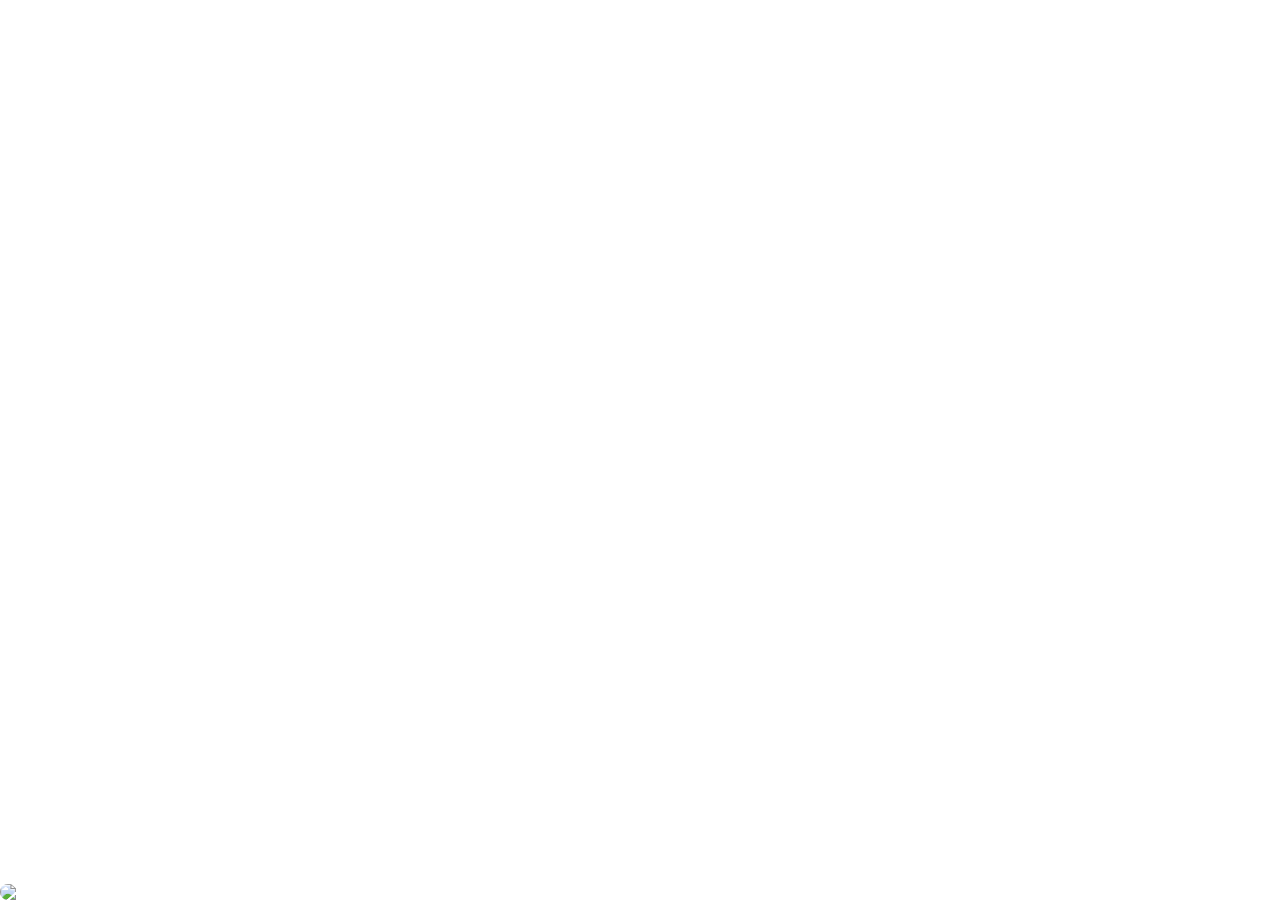
==== index.html @ abf3a5da "Add files via upload" ====
<!DOCTYPE html>
<html lang="en">
<head>
    <meta charset="UTF-8">
    <meta name="viewport" content="width=device-width, initial-scale=1">
    <title>The Football Center</title>
    <link rel="stylesheet" href="https://stackpath.bootstrapcdn.com/bootstrap/4.5.2/css/bootstrap.min.css">
    <link rel="stylesheet" href="style.css">
</head>
<body>
    <div class="containerall">
        <div class="container2">
            <center>
                <h1 class="display-3 text-white"><strong>The Football Center</strong></h1>    
            </center>
            <p class="lead text-white">This Lorem ipsum dolor, sit amet consectetur adipisicing elit. Natus consequuntur dolore harum esse ipsum sunt quibusdam explicabo officia nam! Tempore, reprehenderit quaerat ipsum non ratione nemo eius ipsa maiores. Iusto?</p>    
            <ul class="nav nav-pills justify-content-center">
                <li class="nav-item">
                <a class="nav-link text-white" href="/components/highlights.html"><h4>Highlights</h4></a>
                </li>
                <li class="nav-item">
                <a class="nav-link text-white" href="/components/player.html"><h4>Players</h4></a>
                </li>
                <li class="nav-item">
                <a class="nav-link text-white" href="./components/team.html"><h4>Teams</h4></a>
                </li>
            </ul>
        </div>
        <div class="container1" align="center">
            <img src="./resources/banner.jpg" class="rounded-pill fixed-bottom">
        </div>
    </div>        
</body>
</html>
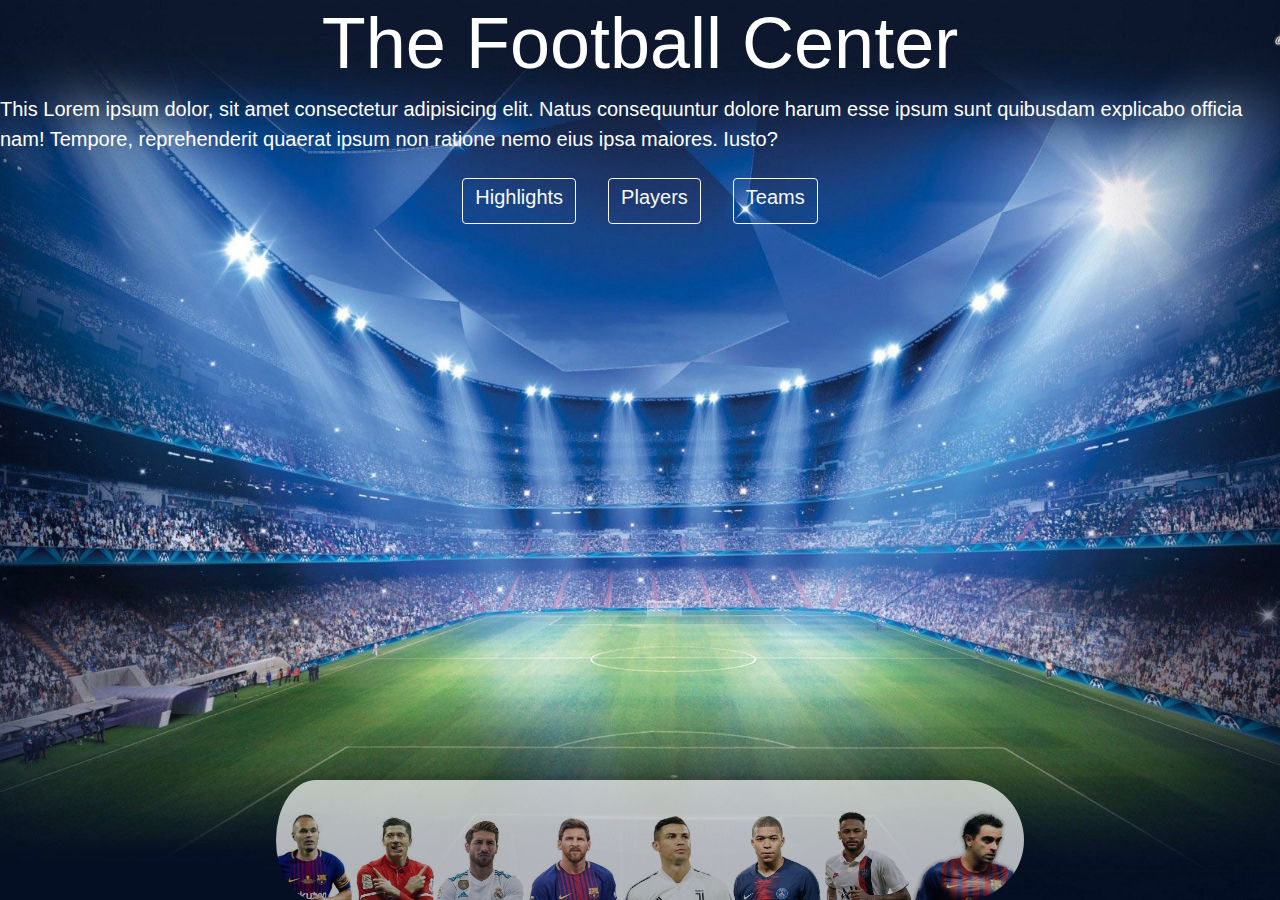
==== commit 43920420: "Update index.html" ====
--- a/index.html
+++ b/index.html
@@ -16,13 +16,19 @@
             <p class="lead text-white">This Lorem ipsum dolor, sit amet consectetur adipisicing elit. Natus consequuntur dolore harum esse ipsum sunt quibusdam explicabo officia nam! Tempore, reprehenderit quaerat ipsum non ratione nemo eius ipsa maiores. Iusto?</p>    
             <ul class="nav nav-pills justify-content-center">
                 <li class="nav-item">
-                <a class="nav-link text-white" href="/components/highlights.html"><h4>Highlights</h4></a>
+                <a class="nav-link text-white" href="/components/highlights.html">
+                    <button class="btn btn-outline-light"><h5>Highlights</h5></button>
+                </a>
                 </li>
                 <li class="nav-item">
-                <a class="nav-link text-white" href="/components/player.html"><h4>Players</h4></a>
+                <a class="nav-link text-white" href="/components/player.html">
+                    <button class="btn btn-outline-light"><h5>Players</h5></button>
+                </a>
                 </li>
                 <li class="nav-item">
-                <a class="nav-link text-white" href="./components/team.html"><h4>Teams</h4></a>
+                <a class="nav-link text-white" href="./components/team.html">
+                    <button class="btn btn-outline-light"><h5>Teams</h5></button>
+                </a>
                 </li>
             </ul>
         </div>
@@ -31,4 +37,4 @@
         </div>
     </div>        
 </body>
-</html>+</html>
--- a/style.css
+++ b/style.css
@@ -0,0 +1,32 @@
+img{
+    margin: 0 auto;
+    height: 120px;
+    width: 60%;
+    padding-left: 20px;
+    opacity: 70%;
+}
+.container1{
+    /* margin-top: 0px; */
+    margin-top: 0px;
+    padding: 0px;
+}
+.containerall{
+    background: url("resources/background.jpg") center/cover;
+    background-attachment: fixed;
+    height: 100vh;
+}
+.containerall2{
+    background: url("resources/messi.jpg") center/cover;
+    background-attachment: fixed;
+    height: 100vh;
+}
+.containerall3{
+    background: url("resources/ron.jpg") center/cover;
+    background-attachment: fixed;
+    height: 100vh;
+}
+.containerall4{
+    background: url("resources/bayern.jpg") center/cover;
+    background-attachment: fixed;
+    height: 100vh;
+}
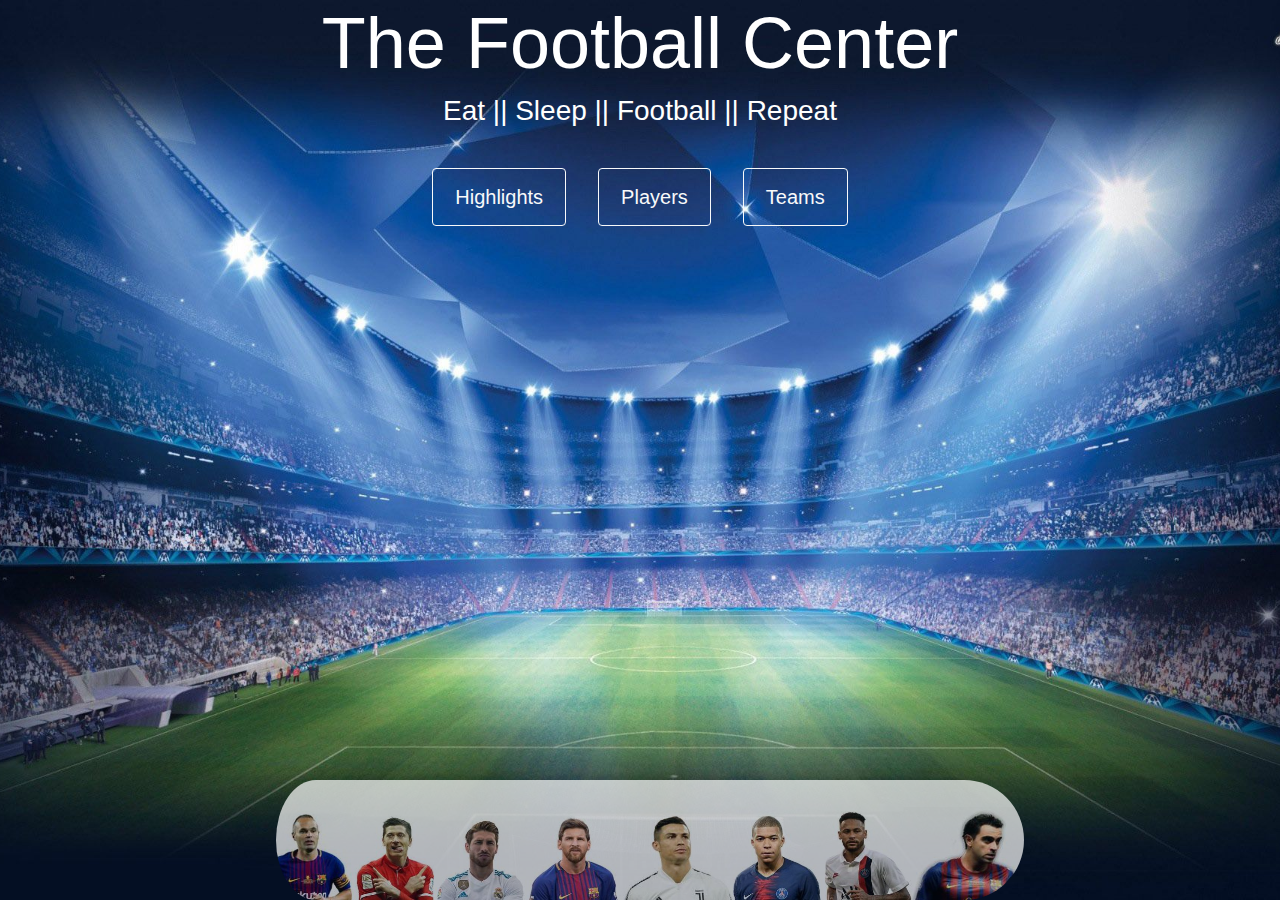
==== commit 659f0186: "Update index.html" ====
--- a/index.html
+++ b/index.html
@@ -12,9 +12,10 @@
         <div class="container2">
             <center>
                 <h1 class="display-3 text-white"><strong>The Football Center</strong></h1>    
+                <h3 class="text-white">Eat || Sleep || Football || Repeat</h3> 
             </center>
-            <p class="lead text-white">This Lorem ipsum dolor, sit amet consectetur adipisicing elit. Natus consequuntur dolore harum esse ipsum sunt quibusdam explicabo officia nam! Tempore, reprehenderit quaerat ipsum non ratione nemo eius ipsa maiores. Iusto?</p>    
-            <ul class="nav nav-pills justify-content-center">
+            <br>
+                <ul class="nav nav-pills justify-content-center">
                 <li class="nav-item">
                 <a class="nav-link text-white" href="/components/highlights.html">
                     <button class="btn btn-outline-light"><h5>Highlights</h5></button>
--- a/style.css
+++ b/style.css
@@ -30,3 +30,48 @@
     background-attachment: fixed;
     height: 100vh;
 }
+.containerall5{
+    background: url("resources/forvideo.jpg") center/cover;
+    background-attachment: fixed;
+    height: 1000vh;
+}
+.containerall6{
+    background: url("resources/forplinfo.jpg") center/cover;
+    background-attachment: fixed;
+    height: 800vh;
+}
+
+
+/* FOR HIGHLIGHT PAGE */
+.select{
+    margin-left: 33%;
+    margin-top: 25px;
+}
+h5{
+    margin: 10px;
+}
+.lg{
+    margin-left: 10%;
+    padding: 10px;
+    display: flex;
+    flex-wrap: wrap;
+}
+
+/* FOR VIDEO PAGE */
+#root{
+    margin: 10px auto;
+    height: 600px;
+    width: 60%;
+}
+
+/* FOR PLAYER PAGE */
+.pname{
+    margin-left: 30px;
+    margin-top: 20px;
+}
+#pnsrch{
+    margin-left: 140px;
+}
+#rootpl{
+       
+}
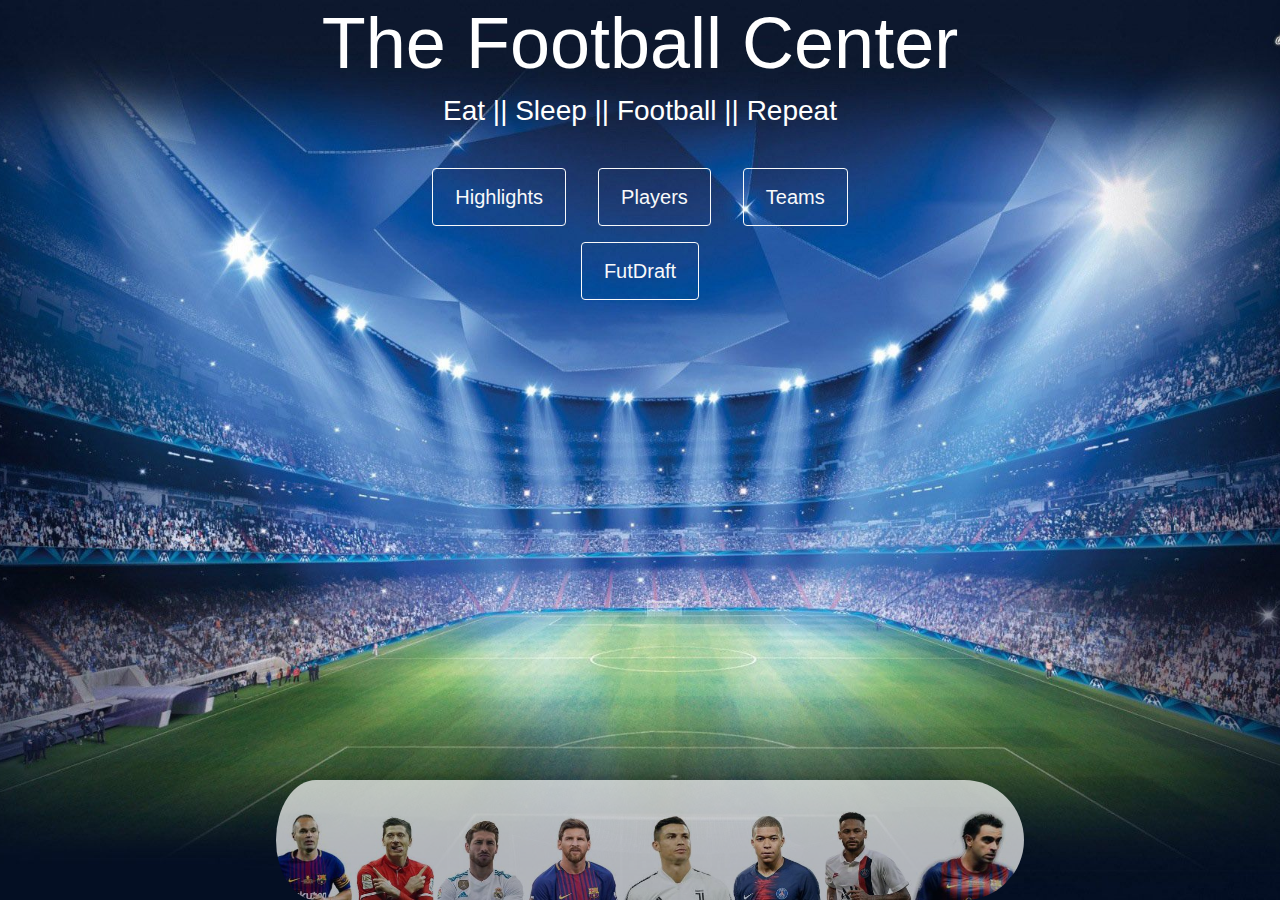
==== commit a3c0e7ce: "Update index.html" ====
--- a/index.html
+++ b/index.html
@@ -1,6 +1,6 @@
 <!DOCTYPE html>
 <html lang="en">
-<head>
+<head> 
     <meta charset="UTF-8">
     <meta name="viewport" content="width=device-width, initial-scale=1">
     <title>The Football Center</title>
@@ -15,7 +15,7 @@
                 <h3 class="text-white">Eat || Sleep || Football || Repeat</h3> 
             </center>
             <br>
-                <ul class="nav nav-pills justify-content-center">
+            <ul class="nav nav-pills justify-content-center">
                 <li class="nav-item">
                 <a class="nav-link text-white" href="/components/highlights.html">
                     <button class="btn btn-outline-light"><h5>Highlights</h5></button>
@@ -32,6 +32,11 @@
                 </a>
                 </li>
             </ul>
+            <center>
+                <a class="nav-link text-white" href="fut.html">
+                    <button class="btn btn-outline-light"><h5>FutDraft</h5></button>
+                </a>
+            </center>
         </div>
         <div class="container1" align="center">
             <img src="./resources/banner.jpg" class="rounded-pill fixed-bottom">
--- a/style.css
+++ b/style.css
@@ -40,7 +40,11 @@
     background-attachment: fixed;
     height: 800vh;
 }
-
+.containerall7{
+    background: url("resources/fortminfo.jpg") center/cover;
+    background-attachment: fixed;
+    height: 500vh;
+}
 
 /* FOR HIGHLIGHT PAGE */
 .select{
@@ -72,6 +76,3 @@
 #pnsrch{
     margin-left: 140px;
 }
-#rootpl{
-       
-}
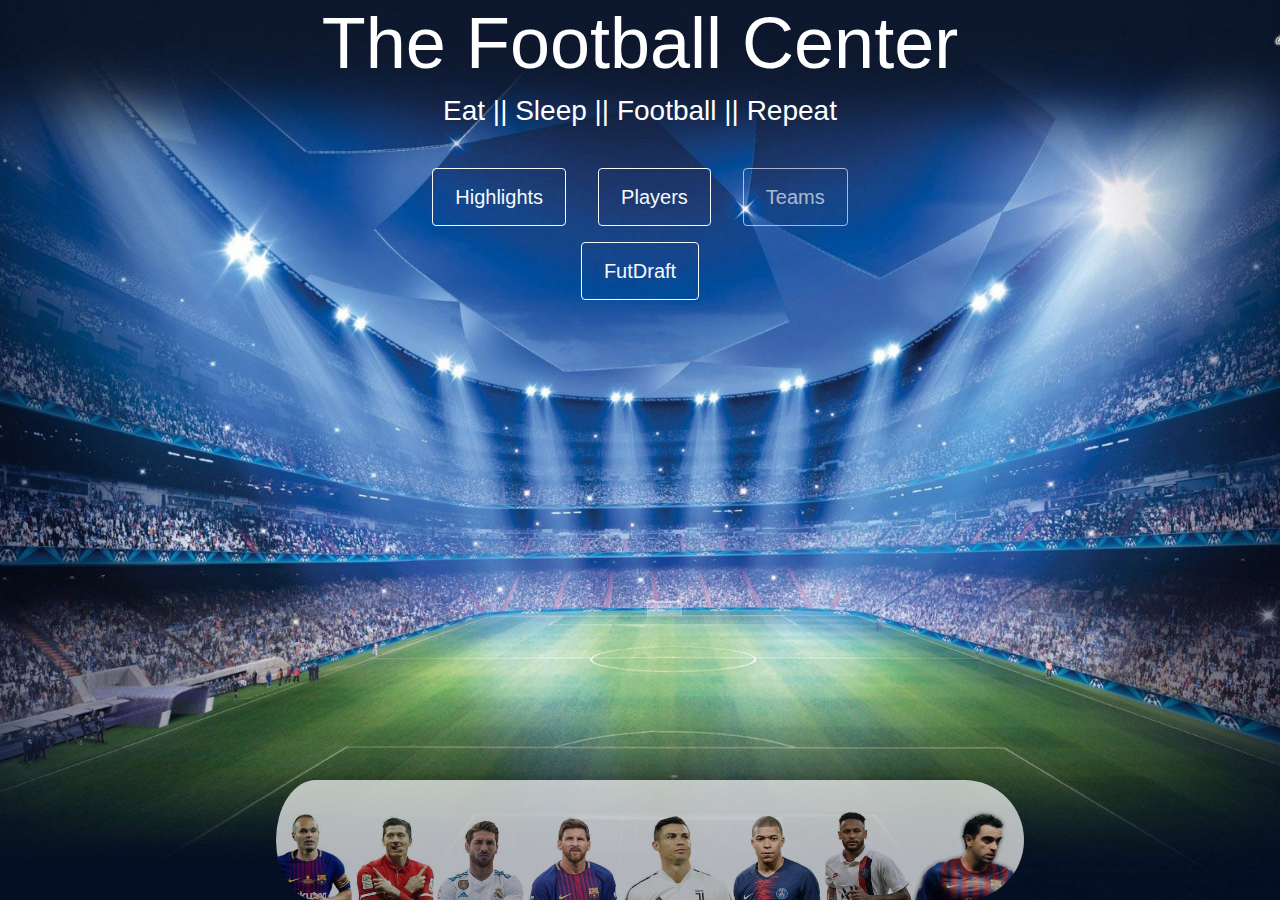
==== commit e324cfff: "Update index.html" ====
--- a/index.html
+++ b/index.html
@@ -17,25 +17,27 @@
             <br>
             <ul class="nav nav-pills justify-content-center">
                 <li class="nav-item">
-                <a class="nav-link text-white" href="/components/highlights.html">
+                <a class="nav-link text-white" href="./components/highlights.html">
                     <button class="btn btn-outline-light"><h5>Highlights</h5></button>
                 </a>
                 </li>
                 <li class="nav-item">
-                <a class="nav-link text-white" href="/components/player.html">
+                <a class="nav-link text-white" href="./components/player.html">
                     <button class="btn btn-outline-light"><h5>Players</h5></button>
                 </a>
                 </li>
                 <li class="nav-item">
                 <a class="nav-link text-white" href="./components/team.html">
-                    <button class="btn btn-outline-light"><h5>Teams</h5></button>
+                    <button disabled="true" class="btn btn-outline-light"><h5>Teams</h5></button>
                 </a>
                 </li>
             </ul>
             <center>
+                <ul class="nav nav-pills justify-content-center">
                 <a class="nav-link text-white" href="fut.html">
                     <button class="btn btn-outline-light"><h5>FutDraft</h5></button>
                 </a>
+                </ul>
             </center>
         </div>
         <div class="container1" align="center">
